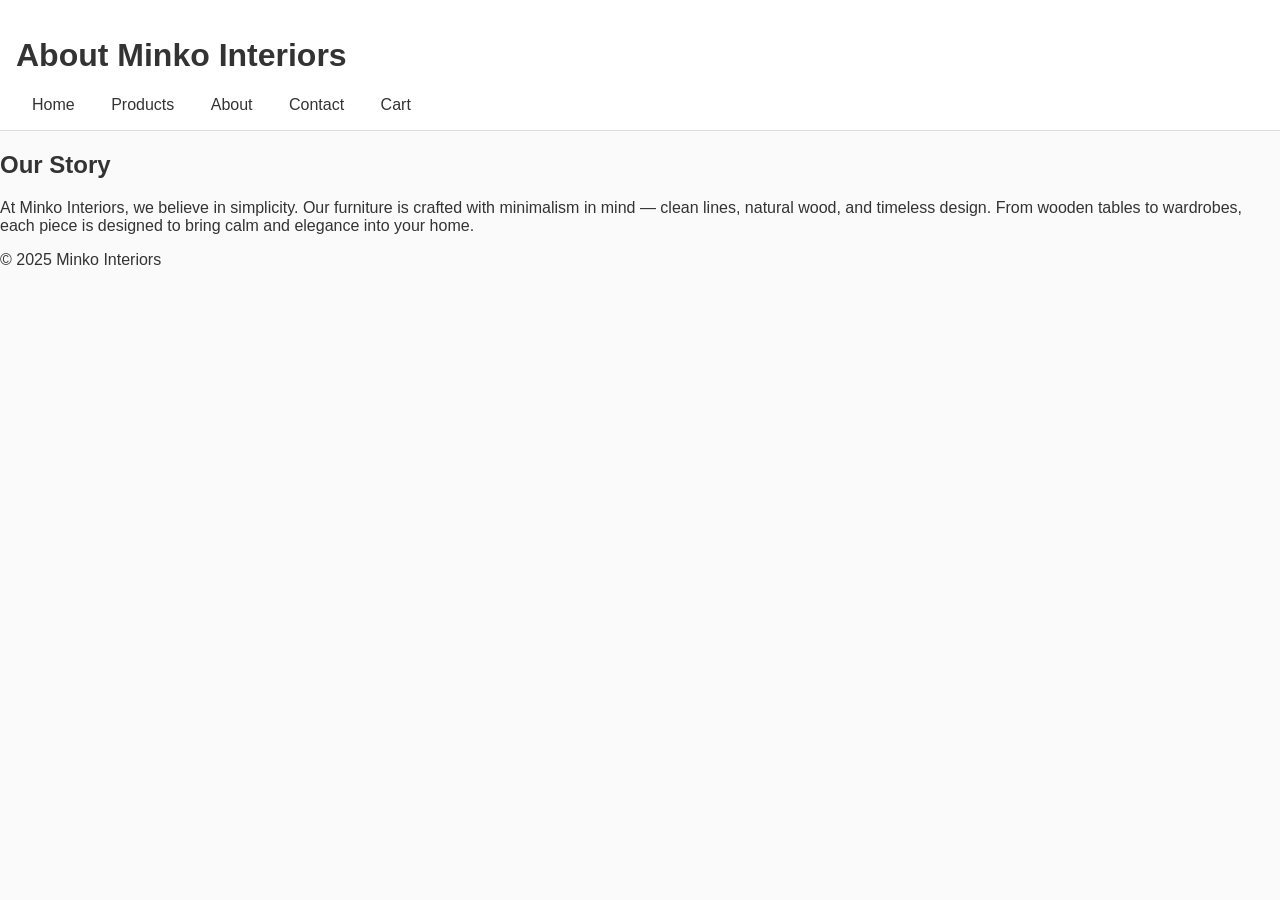
==== about.html @ b865cfde "Create about.html" ====
<!DOCTYPE html>
<html lang="en">
<head>
  <meta charset="UTF-8">
  <title>About - Minko Interiors</title>
  <link rel="stylesheet" href="style.css">
</head>
<body>
  <header>
    <h1>About Minko Interiors</h1>
    <nav>
      <a href="index.html">Home</a>
      <a href="products.html">Products</a>
      <a href="about.html">About</a>
      <a href="contact.html">Contact</a>
      <a href="#" class="snipcart-checkout">Cart</a>
    </nav>
  </header>

  <main>
    <section class="about">
      <h2>Our Story</h2>
      <p>
        At Minko Interiors, we believe in simplicity. Our furniture is crafted with minimalism in mind —
        clean lines, natural wood, and timeless design. From wooden tables to wardrobes, each piece is
        designed to bring calm and elegance into your home.
      </p>
    </section>
  </main>

  <footer>
    <p>&copy; 2025 Minko Interiors</p>
  </footer>
</body>
</html>
---- style.css ----
body {
  font-family: Arial, sans-serif;
  margin: 0;
  background: #fafafa;
  color: #333;
}

header {
  background: #fff;
  padding: 1rem;
  border-bottom: 1px solid #ddd;
}

nav a {
  margin: 0 1rem;
  text-decoration: none;
  color: #333;
}

.hero {
  text-align: center;
  padding: 4rem 2rem;
}

.btn {
  display: inline-block;
  padding: 0.5rem 1rem;
  background: #333;
  color: #fff;
  text-decoration: none;
  margin-top: 1rem;
}

.product {
  border: 1px solid #ddd;
  padding: 1rem;
  margin: 1rem;
  display: inline-block;
  width: 200px;
  text-align: center;
}
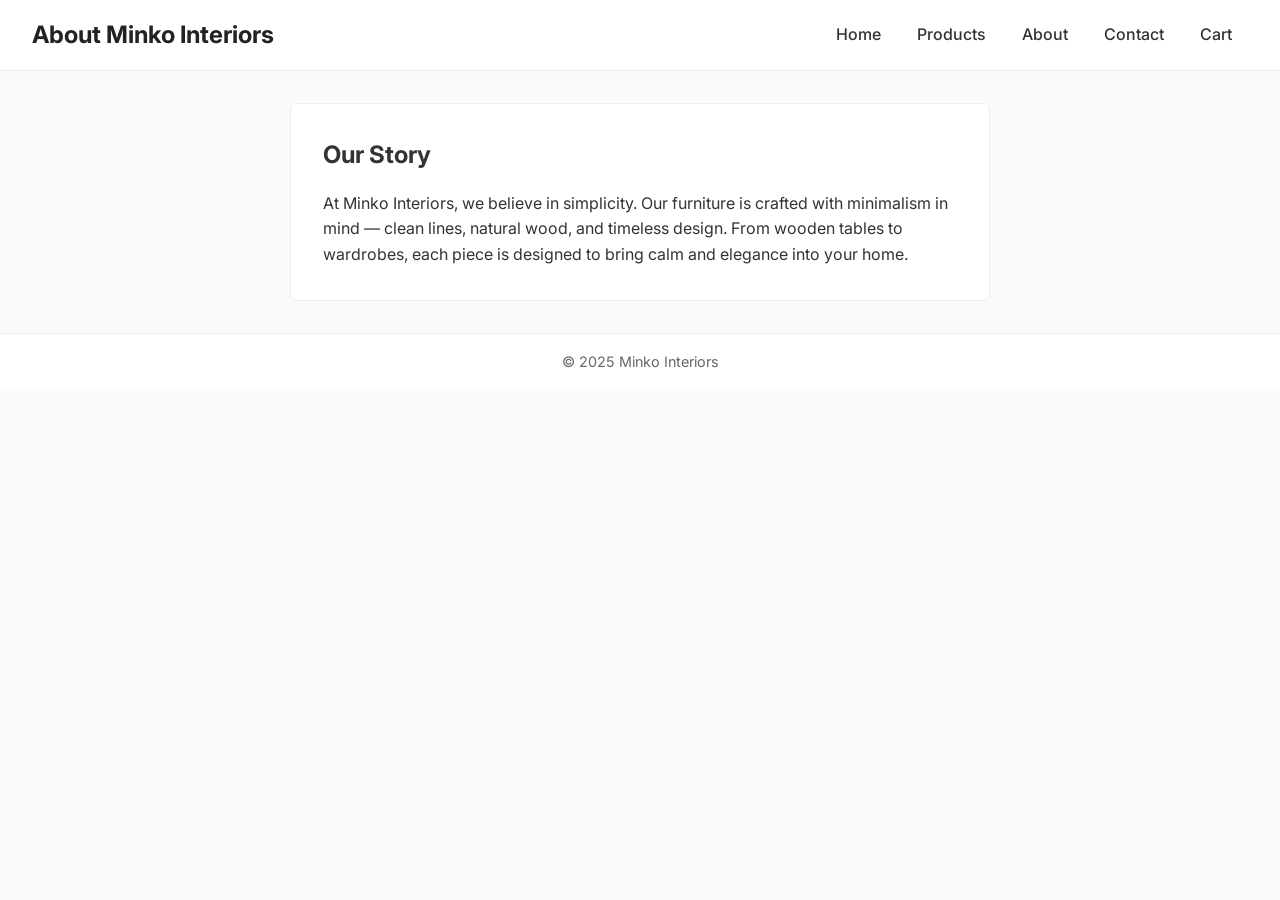
==== commit a62a5bc2: "Update about.html" ====
--- a/about.html
+++ b/about.html
@@ -2,6 +2,7 @@
 <html lang="en">
 <head>
   <meta charset="UTF-8">
+  <link href="https://fonts.googleapis.com/css2?family=Inter:wght@400;600&display=swap" rel="stylesheet">
   <title>About - Minko Interiors</title>
   <link rel="stylesheet" href="style.css">
 </head>
--- a/style.css
+++ b/style.css
@@ -1,41 +1,195 @@
+/* Reset & base */
+* {
+  margin: 0;
+  padding: 0;
+  box-sizing: border-box;
+}
+
 body {
-  font-family: Arial, sans-serif;
-  margin: 0;
+  font-family: 'Inter', sans-serif;
   background: #fafafa;
   color: #333;
+  line-height: 1.6;
 }
 
+/* Header & Navigation */
 header {
   background: #fff;
-  padding: 1rem;
-  border-bottom: 1px solid #ddd;
+  padding: 1rem 2rem;
+  border-bottom: 1px solid #eee;
+  display: flex;
+  justify-content: space-between;
+  align-items: center;
+}
+
+header h1 {
+  font-size: 1.5rem;
+  font-weight: bold;
+  color: #222;
 }
 
 nav a {
   margin: 0 1rem;
   text-decoration: none;
   color: #333;
+  font-weight: 500;
+  transition: color 0.2s ease;
 }
 
+nav a:hover {
+  color: #000;
+}
+
+/* Hero Section */
 .hero {
   text-align: center;
-  padding: 4rem 2rem;
+  padding: 5rem 2rem;
+  background: #fdfdfd;
+}
+
+.hero h2 {
+  font-size: 2rem;
+  margin-bottom: 1rem;
+}
+
+.hero p {
+  font-size: 1.1rem;
+  color: #555;
 }
 
 .btn {
   display: inline-block;
-  padding: 0.5rem 1rem;
-  background: #333;
+  padding: 0.7rem 1.5rem;
+  background: #222;
   color: #fff;
   text-decoration: none;
-  margin-top: 1rem;
+  border-radius: 4px;
+  margin-top: 1.5rem;
+  transition: background 0.3s ease;
+}
+
+.btn:hover {
+  background: #000;
+}
+
+/* Product Grid */
+.products-grid {
+  display: grid;
+  grid-template-columns: repeat(auto-fit, minmax(220px, 1fr));
+  gap: 1.5rem;
+  padding: 2rem;
 }
 
 .product {
   border: 1px solid #ddd;
+  border-radius: 6px;
   padding: 1rem;
-  margin: 1rem;
-  display: inline-block;
-  width: 200px;
+  background: #fff;
   text-align: center;
+  transition: box-shadow 0.3s ease;
 }
+
+.product:hover {
+  box-shadow: 0 4px 12px rgba(0,0,0,0.1);
+}
+
+.product img {
+  max-width: 100%;
+  height: auto;
+  border-radius: 4px;
+}
+
+.product h3 {
+  margin: 0.5rem 0;
+  font-size: 1.1rem;
+}
+
+.product p {
+  color: #666;
+  margin-bottom: 0.5rem;
+}
+
+.product button {
+  background: #222;
+  color: #fff;
+  border: none;
+  padding: 0.6rem 1rem;
+  border-radius: 4px;
+  cursor: pointer;
+  transition: background 0.2s ease;
+}
+
+.product button:hover {
+  background: #000;
+}
+
+/* About & Contact Sections */
+.about, .contact {
+  max-width: 700px;
+  margin: 2rem auto;
+  padding: 2rem;
+  background: #fff;
+  border: 1px solid #eee;
+  border-radius: 6px;
+}
+
+.about h2, .contact h2 {
+  margin-bottom: 1rem;
+  font-size: 1.5rem;
+}
+
+form label {
+  display: block;
+  margin: 1rem 0 0.5rem;
+  font-weight: 500;
+}
+
+form input, form textarea {
+  width: 100%;
+  padding: 0.7rem;
+  border: 1px solid #ccc;
+  border-radius: 4px;
+}
+
+form textarea {
+  min-height: 120px;
+}
+
+form button {
+  margin-top: 1rem;
+  background: #222;
+  color: #fff;
+  padding: 0.7rem 1.2rem;
+  border: none;
+  border-radius: 4px;
+  cursor: pointer;
+}
+
+form button:hover {
+  background: #000;
+}
+
+/* Footer */
+footer {
+  text-align: center;
+  padding: 1rem;
+  background: #fff;
+  border-top: 1px solid #eee;
+  margin-top: 2rem;
+  font-size: 0.9rem;
+  color: #666;
+}
+
+/* Responsive */
+@media (max-width: 768px) {
+  nav {
+    flex-wrap: wrap;
+    justify-content: center;
+  }
+  .hero {
+    padding: 3rem 1rem;
+  }
+  .products-grid {
+    grid-template-columns: 1fr;
+  }
+}
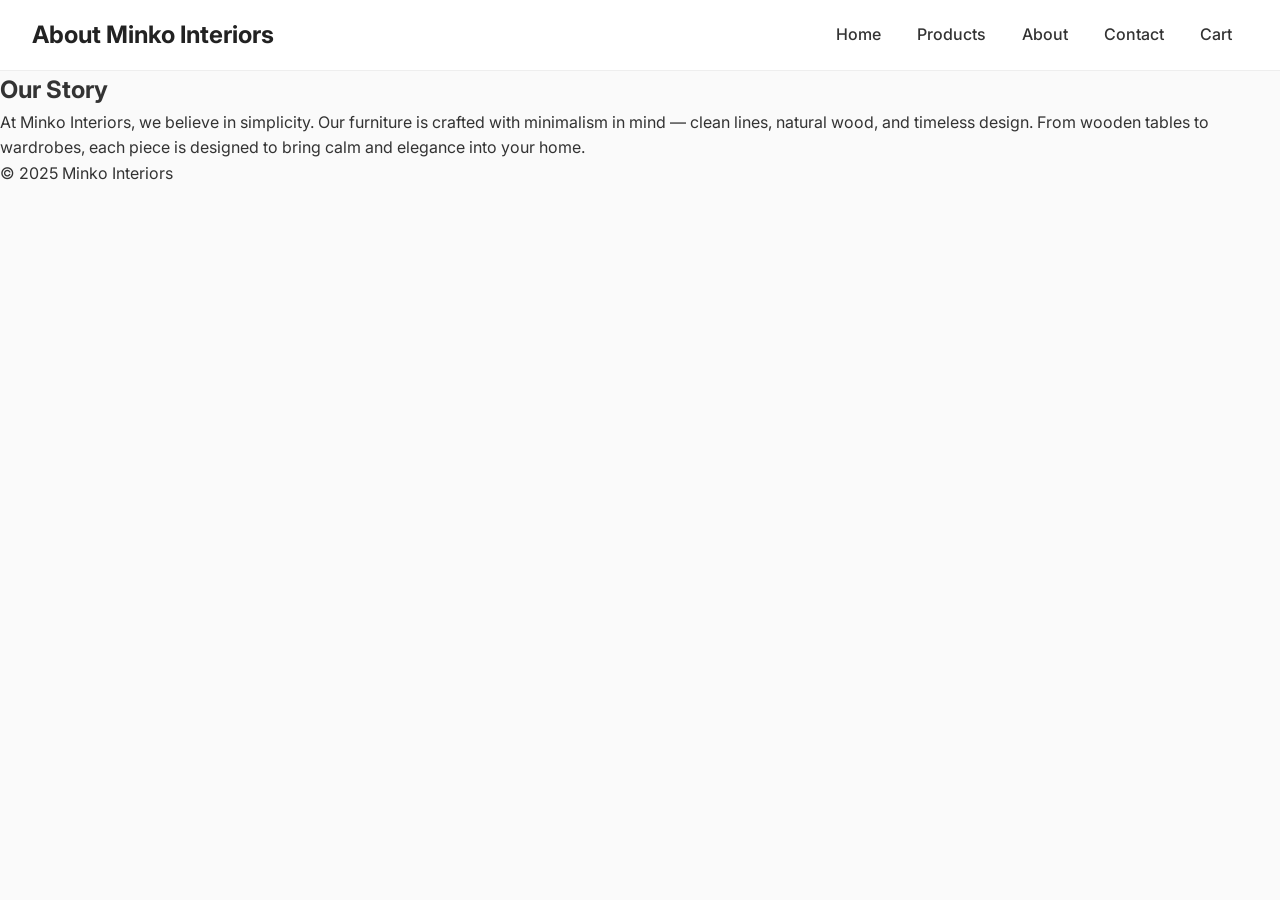
==== commit 822ea362: "Update about.html" ====
--- a/about.html
+++ b/about.html
@@ -2,9 +2,18 @@
 <html lang="en">
 <head>
   <meta charset="UTF-8">
-  <link href="https://fonts.googleapis.com/css2?family=Inter:wght@400;600&display=swap" rel="stylesheet">
   <title>About - Minko Interiors</title>
   <link rel="stylesheet" href="style.css">
+  <link href="https://fonts.googleapis.com/css2?family=Inter:wght@400;600&display=swap" rel="stylesheet">
+
+  <!-- Snipcart CSS -->
+  <link rel="stylesheet" href="https://cdn.snipcart.com/themes/v3.0.31/default/snipcart.css" />
+
+  <!-- Snipcart JS -->
+  <script async src="https://cdn.snipcart.com/themes/v3.0.31/default/snipcart.js"></script>
+
+  <!-- Snipcart API key -->
+  <div hidden id="snipcart" data-api-key="OWRkYTk0NGQtMGFhZS00OGMwLWE1ZjctNzgyMGM3NmUzODNlNjM4OTg2NDkwODAzODYyNzUx"></div>
 </head>
 <body>
   <header>
--- a/style.css
+++ b/style.css
@@ -1,9 +1,5 @@
 /* Reset & base */
-* {
-  margin: 0;
-  padding: 0;
-  box-sizing: border-box;
-}
+* { margin: 0; padding: 0; box-sizing: border-box; }
 
 body {
   font-family: 'Inter', sans-serif;
@@ -22,11 +18,7 @@
   align-items: center;
 }
 
-header h1 {
-  font-size: 1.5rem;
-  font-weight: bold;
-  color: #222;
-}
+header h1 { font-size: 1.5rem; font-weight: bold; color: #222; }
 
 nav a {
   margin: 0 1rem;
@@ -35,42 +27,7 @@
   font-weight: 500;
   transition: color 0.2s ease;
 }
-
-nav a:hover {
-  color: #000;
-}
-
-/* Hero Section */
-.hero {
-  text-align: center;
-  padding: 5rem 2rem;
-  background: #fdfdfd;
-}
-
-.hero h2 {
-  font-size: 2rem;
-  margin-bottom: 1rem;
-}
-
-.hero p {
-  font-size: 1.1rem;
-  color: #555;
-}
-
-.btn {
-  display: inline-block;
-  padding: 0.7rem 1.5rem;
-  background: #222;
-  color: #fff;
-  text-decoration: none;
-  border-radius: 4px;
-  margin-top: 1.5rem;
-  transition: background 0.3s ease;
-}
-
-.btn:hover {
-  background: #000;
-}
+nav a:hover { color: #000; }
 
 /* Product Grid */
 .products-grid {
@@ -88,26 +45,11 @@
   text-align: center;
   transition: box-shadow 0.3s ease;
 }
+.product:hover { box-shadow: 0 4px 12px rgba(0,0,0,0.1); }
 
-.product:hover {
-  box-shadow: 0 4px 12px rgba(0,0,0,0.1);
-}
-
-.product img {
-  max-width: 100%;
-  height: auto;
-  border-radius: 4px;
-}
-
-.product h3 {
-  margin: 0.5rem 0;
-  font-size: 1.1rem;
-}
-
-.product p {
-  color: #666;
-  margin-bottom: 0.5rem;
-}
+.product img { max-width: 100%; height: auto; border-radius: 4px; }
+.product h3 { margin: 0.5rem 0; font-size: 1.1rem; }
+.product p { color: #666; margin-bottom: 0.5rem; }
 
 .product button {
   background: #222;
@@ -118,78 +60,27 @@
   cursor: pointer;
   transition: background 0.2s ease;
 }
+.product button:hover { background: #000; }
 
-.product button:hover {
-  background: #000;
+/* Color Swatches */
+.color-options { margin: 0.5rem 0 1rem; }
+.color-swatch {
+  display: inline-block;
+  width: 20px; height: 20px;
+  margin: 0 5px;
+  border-radius: 50%;
+  cursor: pointer;
+  border: 1px solid #ccc;
+  transition: transform 0.2s ease;
 }
+.color-swatch:hover { transform: scale(1.1); }
 
-/* About & Contact Sections */
-.about, .contact {
-  max-width: 700px;
-  margin: 2rem auto;
-  padding: 2rem;
-  background: #fff;
-  border: 1px solid #eee;
-  border-radius: 6px;
-}
-
-.about h2, .contact h2 {
-  margin-bottom: 1rem;
-  font-size: 1.5rem;
-}
-
-form label {
-  display: block;
-  margin: 1rem 0 0.5rem;
-  font-weight: 500;
-}
-
-form input, form textarea {
-  width: 100%;
-  padding: 0.7rem;
-  border: 1px solid #ccc;
-  border-radius: 4px;
-}
-
-form textarea {
-  min-height: 120px;
-}
-
-form button {
-  margin-top: 1rem;
-  background: #222;
-  color: #fff;
-  padding: 0.7rem 1.2rem;
-  border: none;
-  border-radius: 4px;
-  cursor: pointer;
-}
-
-form button:hover {
-  background: #000;
-}
-
-/* Footer */
-footer {
-  text-align: center;
-  padding: 1rem;
-  background: #fff;
-  border-top: 1px solid #eee;
-  margin-top: 2rem;
-  font-size: 0.9rem;
-  color: #666;
-}
+.color-swatch.walnut { background: #5d3a1a; }
+.color-swatch.wenge { background: #3b2f2f; }
+.color-swatch.white { background: #f5f5f5; border: 1px solid #999; }
 
 /* Responsive */
 @media (max-width: 768px) {
-  nav {
-    flex-wrap: wrap;
-    justify-content: center;
-  }
-  .hero {
-    padding: 3rem 1rem;
-  }
-  .products-grid {
-    grid-template-columns: 1fr;
-  }
+  nav { flex-wrap: wrap; justify-content: center; }
+  .products-grid { grid-template-columns: 1fr; }
 }
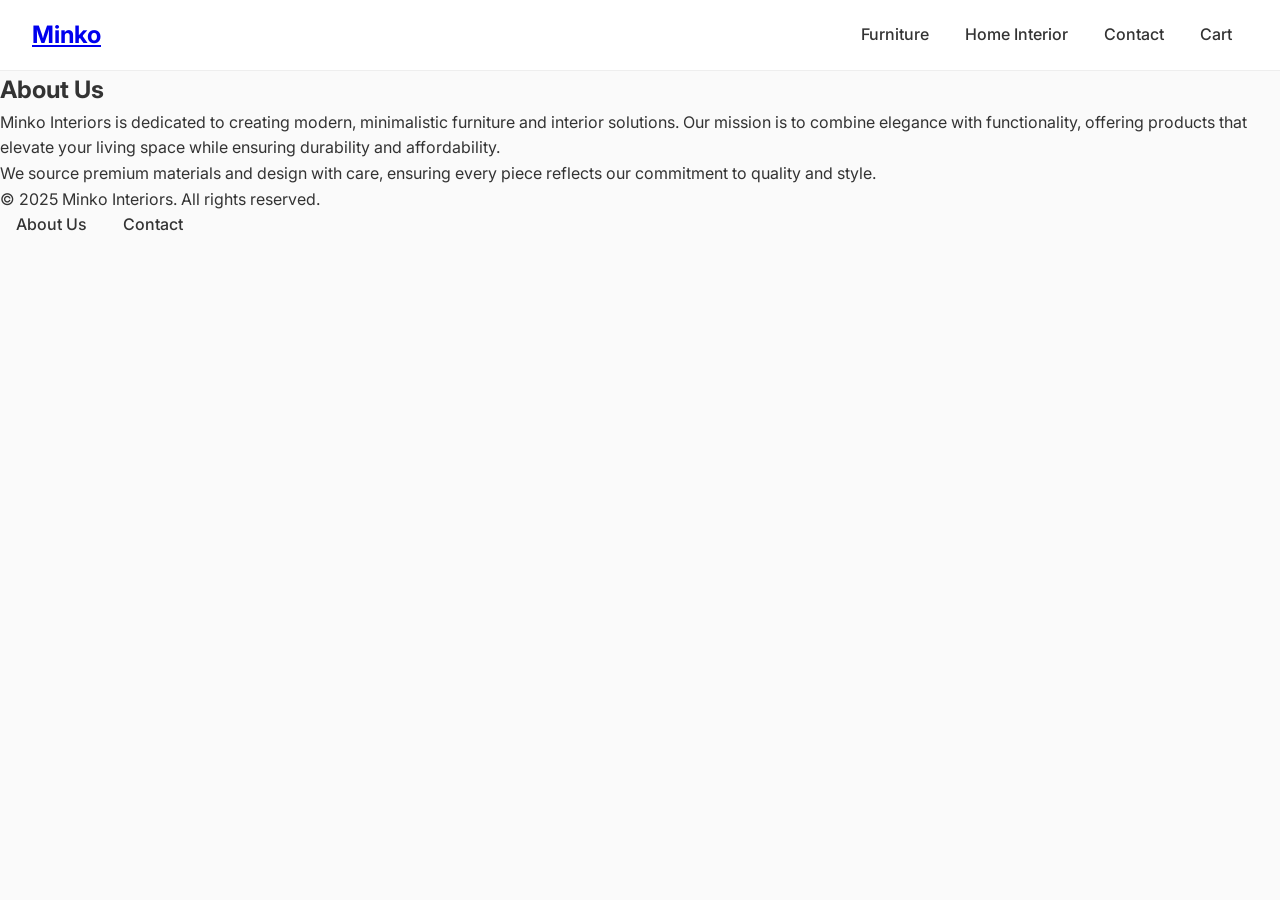
==== commit 04be5ea0: "Update about.html" ====
--- a/about.html
+++ b/about.html
@@ -2,44 +2,41 @@
 <html lang="en">
 <head>
   <meta charset="UTF-8">
-  <title>About - Minko Interiors</title>
+  <title>About Us - Minko Interiors</title>
   <link rel="stylesheet" href="style.css">
   <link href="https://fonts.googleapis.com/css2?family=Inter:wght@400;600&display=swap" rel="stylesheet">
 
   <!-- Snipcart CSS -->
   <link rel="stylesheet" href="https://cdn.snipcart.com/themes/v3.0.31/default/snipcart.css" />
-
-  <!-- Snipcart JS -->
   <script async src="https://cdn.snipcart.com/themes/v3.0.31/default/snipcart.js"></script>
-
-  <!-- Snipcart API key -->
   <div hidden id="snipcart" data-api-key="OWRkYTk0NGQtMGFhZS00OGMwLWE1ZjctNzgyMGM3NmUzODNlNjM4OTg2NDkwODAzODYyNzUx"></div>
 </head>
 <body>
+  <!-- Header -->
   <header>
-    <h1>About Minko Interiors</h1>
+    <h1><a href="index.html" class="logo">Minko</a></h1>
     <nav>
-      <a href="index.html">Home</a>
-      <a href="products.html">Products</a>
-      <a href="about.html">About</a>
+      <a href="products.html">Furniture</a>
+      <a href="home-interior.html">Home Interior</a>
       <a href="contact.html">Contact</a>
       <a href="#" class="snipcart-checkout">Cart</a>
     </nav>
   </header>
 
-  <main>
-    <section class="about">
-      <h2>Our Story</h2>
-      <p>
-        At Minko Interiors, we believe in simplicity. Our furniture is crafted with minimalism in mind —
-        clean lines, natural wood, and timeless design. From wooden tables to wardrobes, each piece is
-        designed to bring calm and elegance into your home.
-      </p>
-    </section>
+  <!-- Body -->
+  <main class="about">
+    <h2>About Us</h2>
+    <p>Minko Interiors is dedicated to creating modern, minimalistic furniture and interior solutions. Our mission is to combine elegance with functionality, offering products that elevate your living space while ensuring durability and affordability.</p>
+    <p>We source premium materials and design with care, ensuring every piece reflects our commitment to quality and style.</p>
   </main>
 
+  <!-- Footer -->
   <footer>
-    <p>&copy; 2025 Minko Interiors</p>
+    <p>&copy; 2025 Minko Interiors. All rights reserved.</p>
+    <nav class="footer-nav">
+      <a href="about.html">About Us</a>
+      <a href="contact.html">Contact</a>
+    </nav>
   </footer>
 </body>
 </html>
